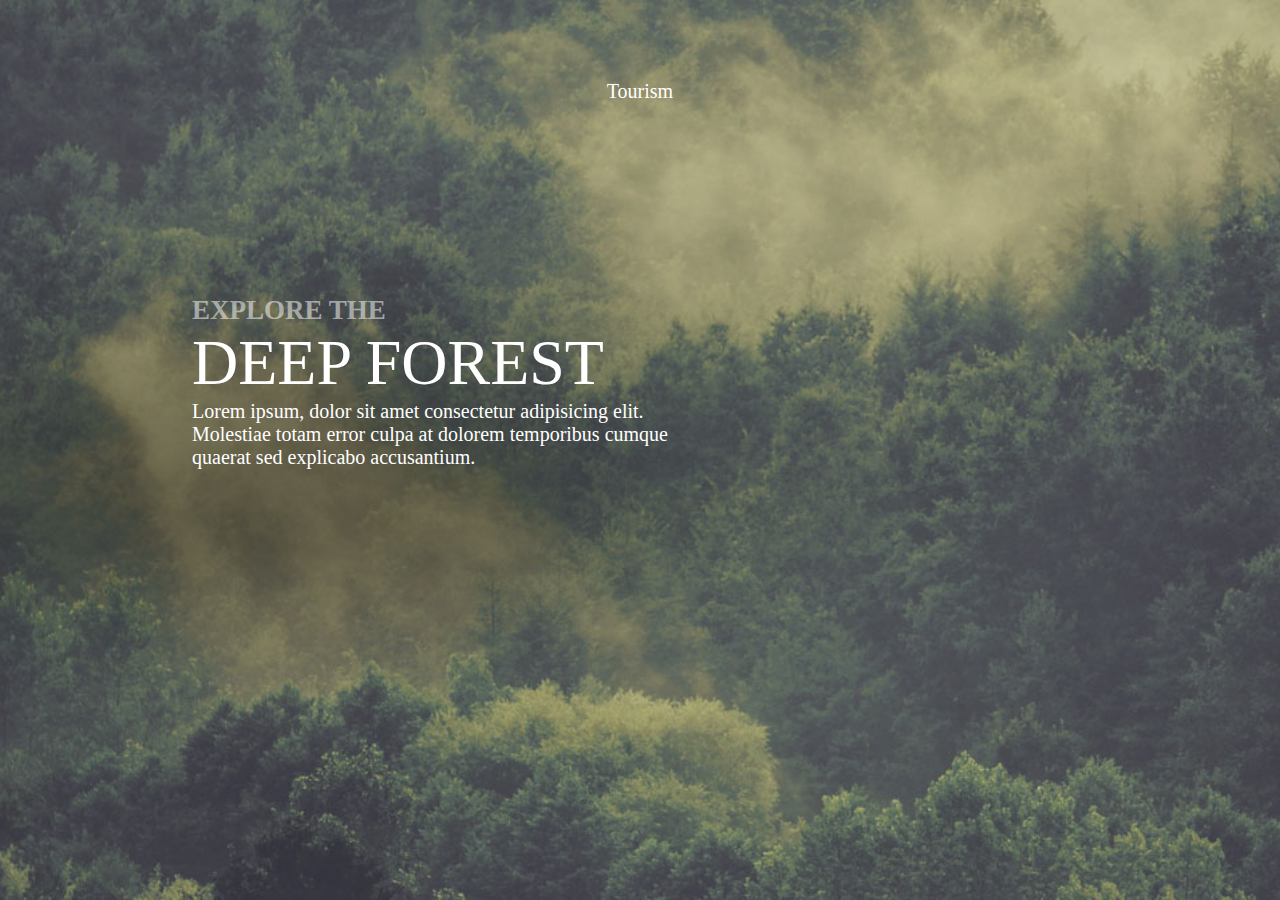
==== tourism/index.html @ bd497ec8 "Add files via upload" ====
<!DOCTYPE html>
<html lang="en">
<head>
	<meta charset="UTF-8">
	<meta name="viewport" content="width=device-width, initial-scale=1.0">
	<title>tourism</title>
	<link rel="stylesheet" href="css/main.css">
	<link rel="shortcut icon" href="img/ICONNN.ico" type="image/x-icon">
</head>
<body>
	<main>
	<div class="box first">
		<p class="tourism">Tourism</p>
		<div class="text">
			<p class="first-line">
				Explore the
			</p>
			<p class="second-line">
				Deep forest
			</p>
			<p class="third-line">
				Lorem ipsum, dolor sit amet consectetur adipisicing elit. Molestiae totam error culpa at dolorem temporibus cumque quaerat sed explicabo accusantium.
			</p>
		</div>
	</div>
		<div class="box second"></div>
		<div class="box third"></div>	
	</main>
</body>
</html>
---- tourism/css/main.css ----
.first {
	background-image: url(../img/img1.jpg);
	height: 100%;
	background-size: cover;
	background-position: center;
	-webkit-background-size: cover;
}
html,body,main {
	height: 100%;
}
.tourism {
	color: white;
	text-align: center;
	font-size: 20px;
	padding-top: 80px;
}
.first-line {
	text-transform: uppercase;
	color: white;
	font-size: 27px;
	opacity: 0.5;
	font-weight: bold;
}
.text {
	margin-left: 15%;
	width: 40%;
	color: white;
	margin-top: 15%; 
}
.second-line {
	text-transform: uppercase;
	font-size: 64px;
} 
* {
	padding: 0;
	margin: 0;
	box-sizing: border-box;
}
.third-line {
	font-size: 20px;
}
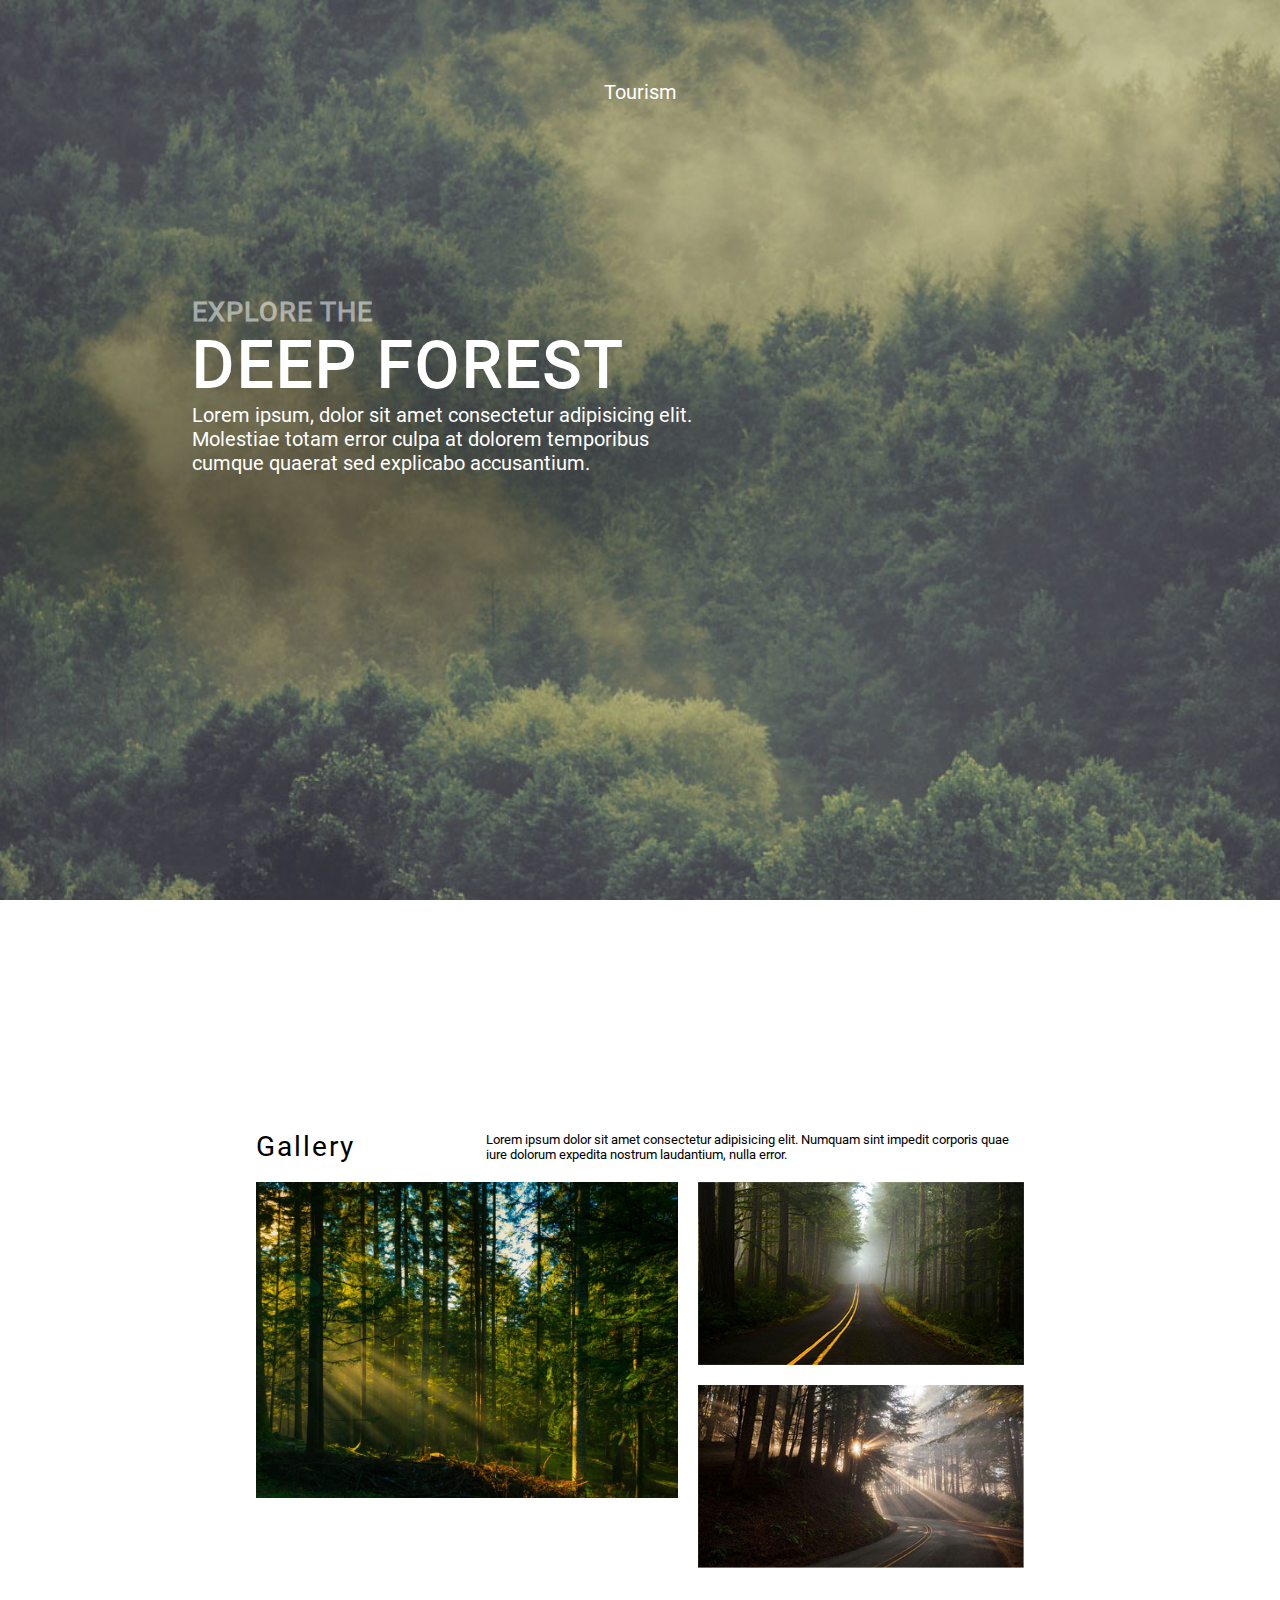
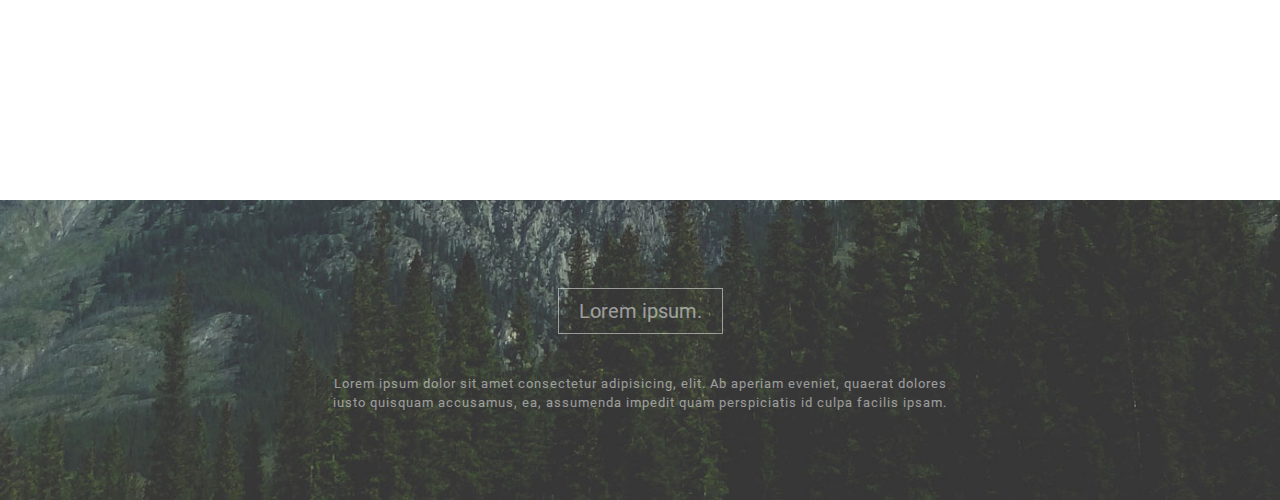
==== commit ed0e66f9: "Add files via upload" ====
--- a/tourism/index.html
+++ b/tourism/index.html
@@ -23,8 +23,30 @@
 			</p>
 		</div>
 	</div>
-		<div class="box second"></div>
-		<div class="box third"></div>	
+	<div class="box second">
+		<div class="gallery-box">
+			<div class="gallery-text">
+				<p class="gallery-header">Gallery</p>
+				<p class="gallery-p">
+					Lorem ipsum dolor sit amet consectetur adipisicing elit. Numquam sint impedit corporis quae iure dolorum expedita nostrum laudantium, nulla error.
+				</p>
+			</div>
+			<div class="img-box">
+				<img src="img/img21.jpg" alt="извините картинка в отпуске здесь были леса" class="img1">
+				<div class="wrapper">
+					<img src="img/img22.jpg" alt="извините картинка в отпуске здесь были леса" class="img2">
+				    <img src="img/img23.jpg" alt="извините картинка в отпуске здесь были леса" class="img3">
+				</div>
+			</div>
+		</div>
+		
+	</div>
+	<div class="box third">
+		<div class="last-box">
+			<p class="last-header">Lorem ipsum.</p>
+			<p class="last-text">Lorem ipsum dolor sit amet consectetur adipisicing, elit. Ab aperiam eveniet, quaerat dolores iusto quisquam accusamus, ea, assumenda impedit quam perspiciatis id culpa facilis ipsam.</p>
+		</div>
+	</div>	
 	</main>
 </body>
 </html>--- a/tourism/css/main.css
+++ b/tourism/css/main.css
@@ -7,6 +7,7 @@
 }
 html,body,main {
 	height: 100%;
+	font-family: Roboto;
 }
 .tourism {
 	color: white;
@@ -20,6 +21,7 @@
 	font-size: 27px;
 	opacity: 0.5;
 	font-weight: bold;
+	letter-spacing: 1px;
 }
 .text {
 	margin-left: 15%;
@@ -30,6 +32,8 @@
 .second-line {
 	text-transform: uppercase;
 	font-size: 64px;
+	font-weight: bold;
+	letter-spacing: 3px;
 } 
 * {
 	padding: 0;
@@ -38,4 +42,81 @@
 }
 .third-line {
 	font-size: 20px;
-}                +} 
+@font-face {
+               	font-family: Roboto;
+               	src: url(../fonts/Roboto-Regular.ttf);
+               }
+.second {
+	height: 100%;
+	display: flex;
+	justify-content: center;
+	align-items: center;
+}
+.gallery-box {
+	width: 60%;
+	max-width: 1000px; 
+}
+.img-box {
+	width: 100%;
+	display: flex;
+	align-items: flex-start;
+}
+img {
+	display: block;
+	max-width: 100%;
+	height: auto; 
+}
+.img1 {
+    width: 55%;
+}
+.wrapper {
+	margin-left: 20px; 
+}
+.img2 {
+	margin-bottom: 20px;
+}
+.gallery-text {
+	display: flex;
+	justify-content: space-between;
+	align-items: center;
+	margin-bottom: 20px;
+}
+.gallery-header {
+	font-size: 28px;
+	letter-spacing: 2px;
+	line-height: 1;
+}
+.gallery-p {
+	font-size: 13px;
+	width: 70%;
+}
+.last-box {
+	height: 300px;
+	display: flex;
+	justify-content: center;
+	align-items: center;
+	-ms-align-items: center;
+	background-image: url(../img/img3.jpg);
+	background-position: center;
+	background-size: cover;
+	-webkit-background-size: cover;
+	flex-direction: column;
+	padding: 0 25%;
+}
+.last-header {
+	color: white;
+	font-size: 20px;
+	padding: 10px 20px;
+	margin-bottom: 40px; 
+	border: 1px solid white;
+	opacity: 0.5;
+}
+.last-text {
+	color: white;
+	font-size: 13px;
+	opacity: 0.5;
+	text-align: center;
+	letter-spacing: 1px;
+	line-height: 1.5;
+}